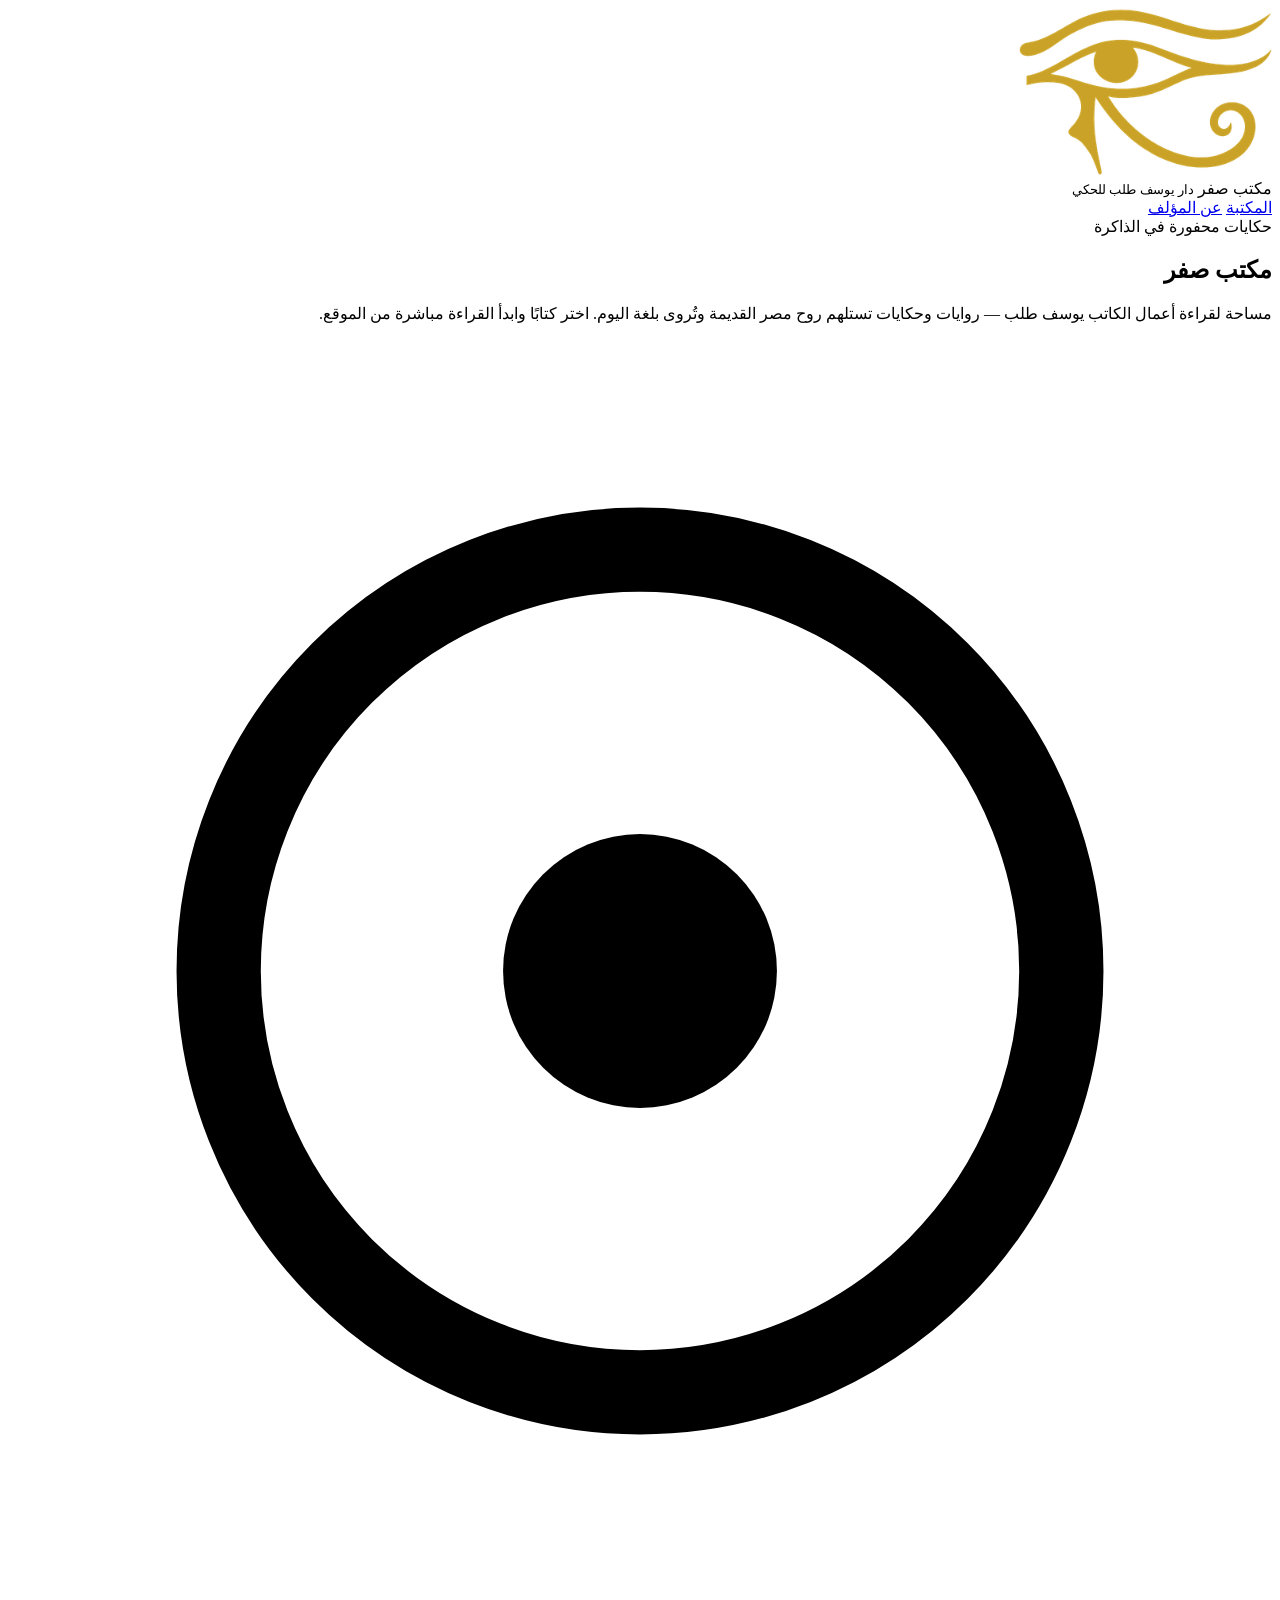
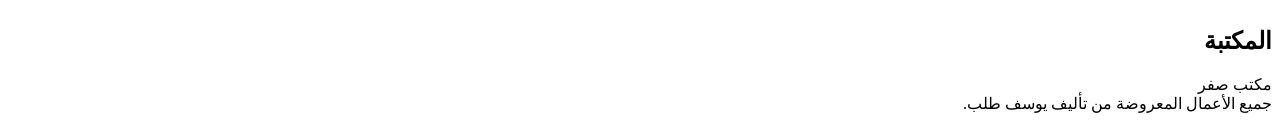
==== index.html @ b55a9af8 "Add files via upload" ====
<!DOCTYPE html>
<html lang="ar" dir="rtl">
<head>
<meta charset="UTF-8">
<meta name="viewport" content="width=device-width, initial-scale=1.0">
<title>مكتب صفر — يوسف طلب</title>
<link rel="stylesheet" href="static/css/style.css">
</head>
<body>

<header class="site-header">
  <div class="brand">
    <img src="logo.png" alt="" width="20%">
    <div>
      مكتب صفر
      <small>دار يوسف طلب للحكي</small>
    </div>
  </div>
  <nav>
    <a href="#library">المكتبة</a>
    <a href="#about">عن المؤلف</a>
  </nav>
</header>

<section class="hero">
  <div class="eyebrow">حكايات محفورة في الذاكرة</div>
  <h1>مكتب صفر</h1>
  <p class="lead">
    مساحة لقراءة أعمال الكاتب يوسف طلب — روايات وحكايات تستلهم روح مصر القديمة
    وتُروى بلغة اليوم. اختر كتابًا وابدأ القراءة مباشرة من الموقع.
  </p>
  <div class="hero-divider">
    <div class="line"></div>
    <svg viewBox="0 0 24 24" fill="none" stroke="currentColor" stroke-width="1.6">
      <circle cx="12" cy="12" r="8"/>
      <circle cx="12" cy="12" r="2.6" fill="currentColor" stroke="none"/>
    </svg>
    <div class="line"></div>
  </div>
</section>

<div class="section-title" id="library">
  <h2>المكتبة</h2>
  <div class="rule"></div>
</div>

<main>
  <div class="book-grid" id="bookGrid"></div>
</main>

<footer class="site-footer" id="about">
  <div class="brand-line">مكتب صفر</div>
  <div>جميع الأعمال المعروضة من تأليف يوسف طلب.</div>
</footer>

<script src="static/js/books-data.js"></script>
<script>
  const grid = document.getElementById('bookGrid');
  BOOKS.forEach(book => {
    const card = document.createElement('a');
    card.className = 'book-card';
    card.href = `book.html?id=${encodeURIComponent(book.id)}`;
    card.innerHTML = `
      <div class="cover-wrap">
        <img src="${book.cover}" alt="غلاف ${book.title}" loading="lazy">
        <span class="read-badge">اقرأ الآن ↞</span>
      </div>
      <h3>${book.title}</h3>
      <div class="subtitle">${book.subtitle}</div>
      <p class="desc">${book.description}</p>
    `;
    grid.appendChild(card);
  });
</script>
</body>
</html>
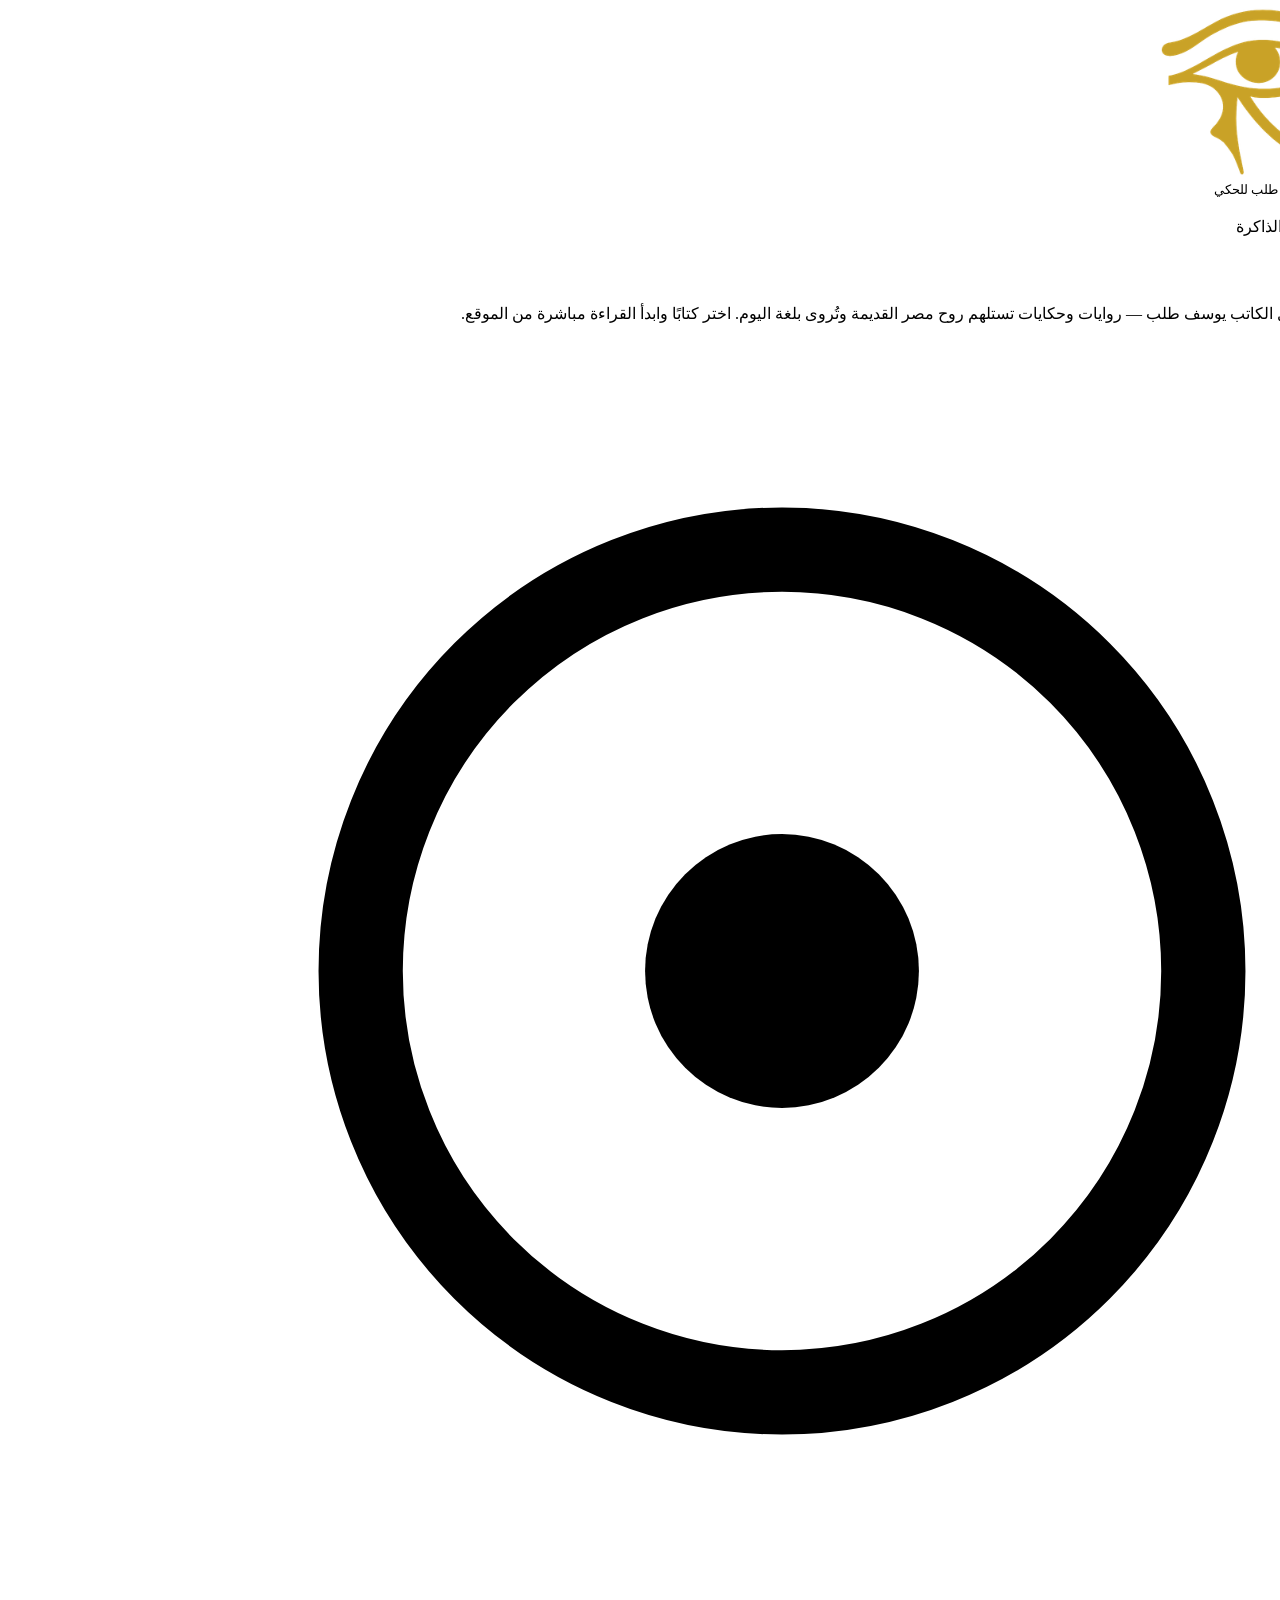
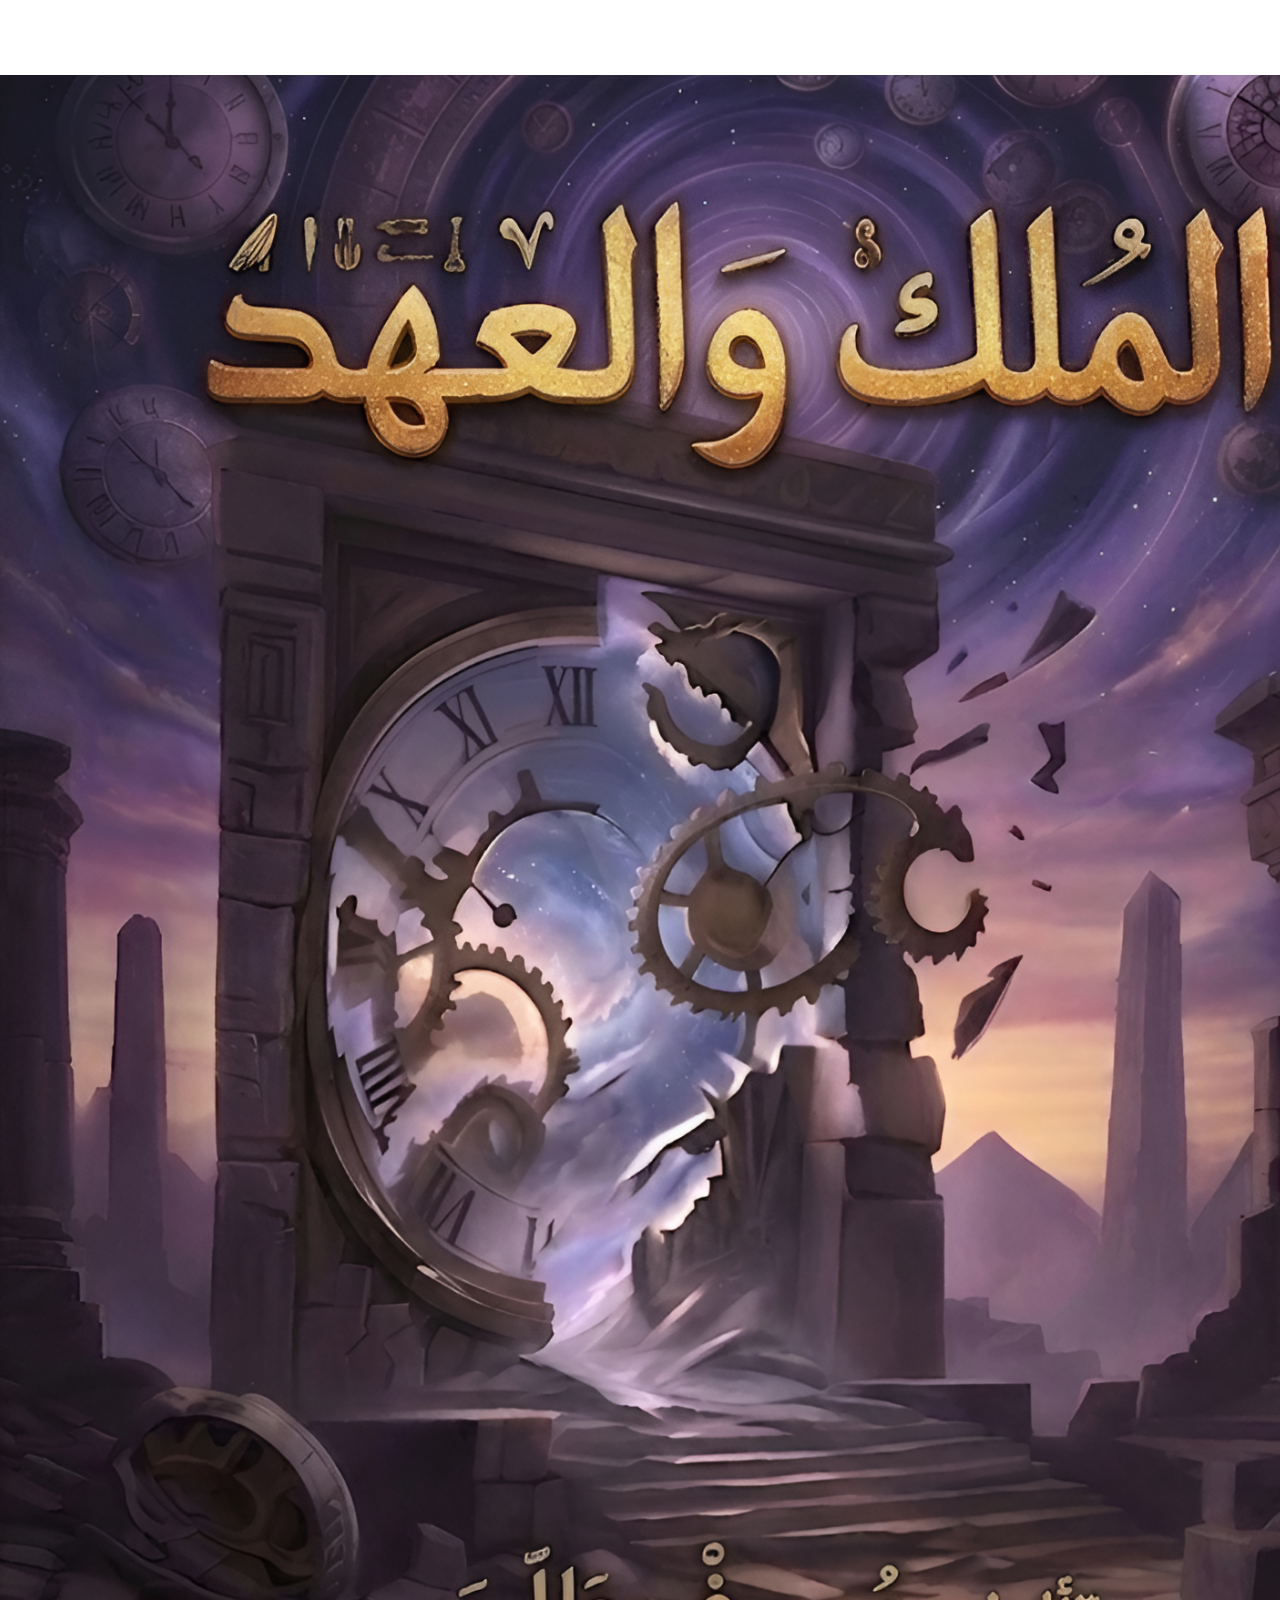
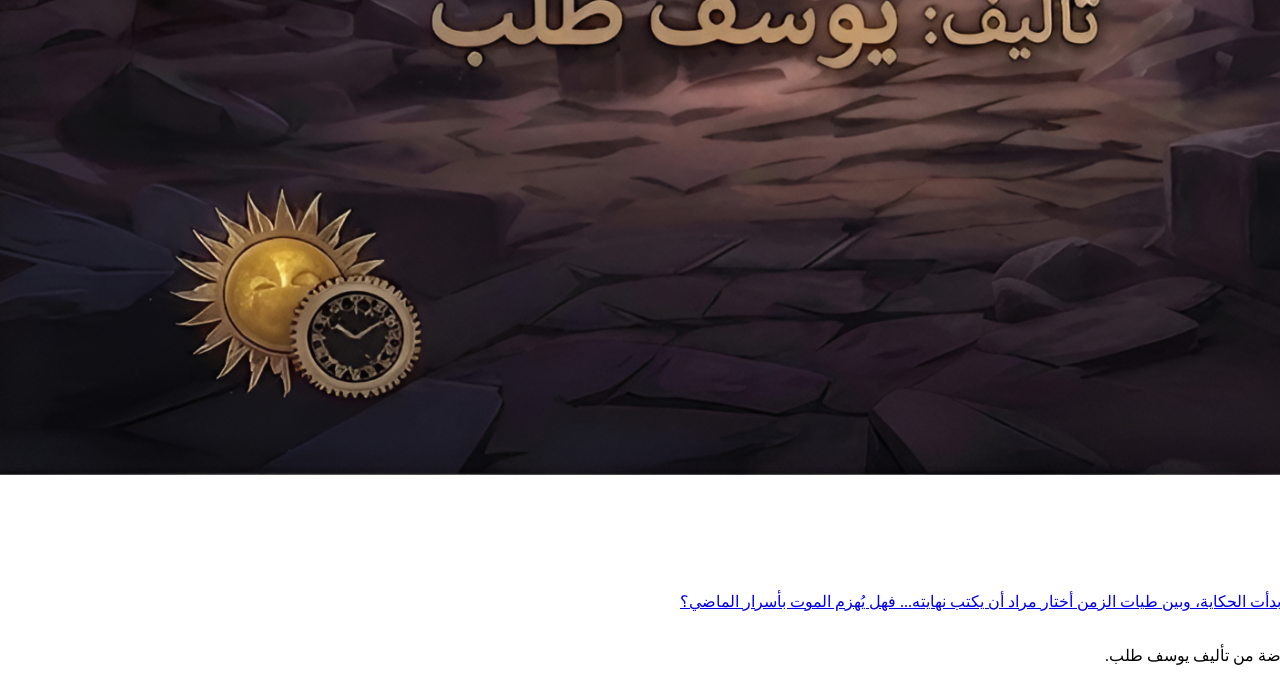
==== commit b244175f: "Update index.html" ====
--- a/index.html
+++ b/index.html
@@ -4,7 +4,7 @@
 <meta charset="UTF-8">
 <meta name="viewport" content="width=device-width, initial-scale=1.0">
 <title>مكتب صفر — يوسف طلب</title>
-<link rel="stylesheet" href="static/css/style.css">
+<link rel="stylesheet" href="style.css">
 </head>
 <body>
 
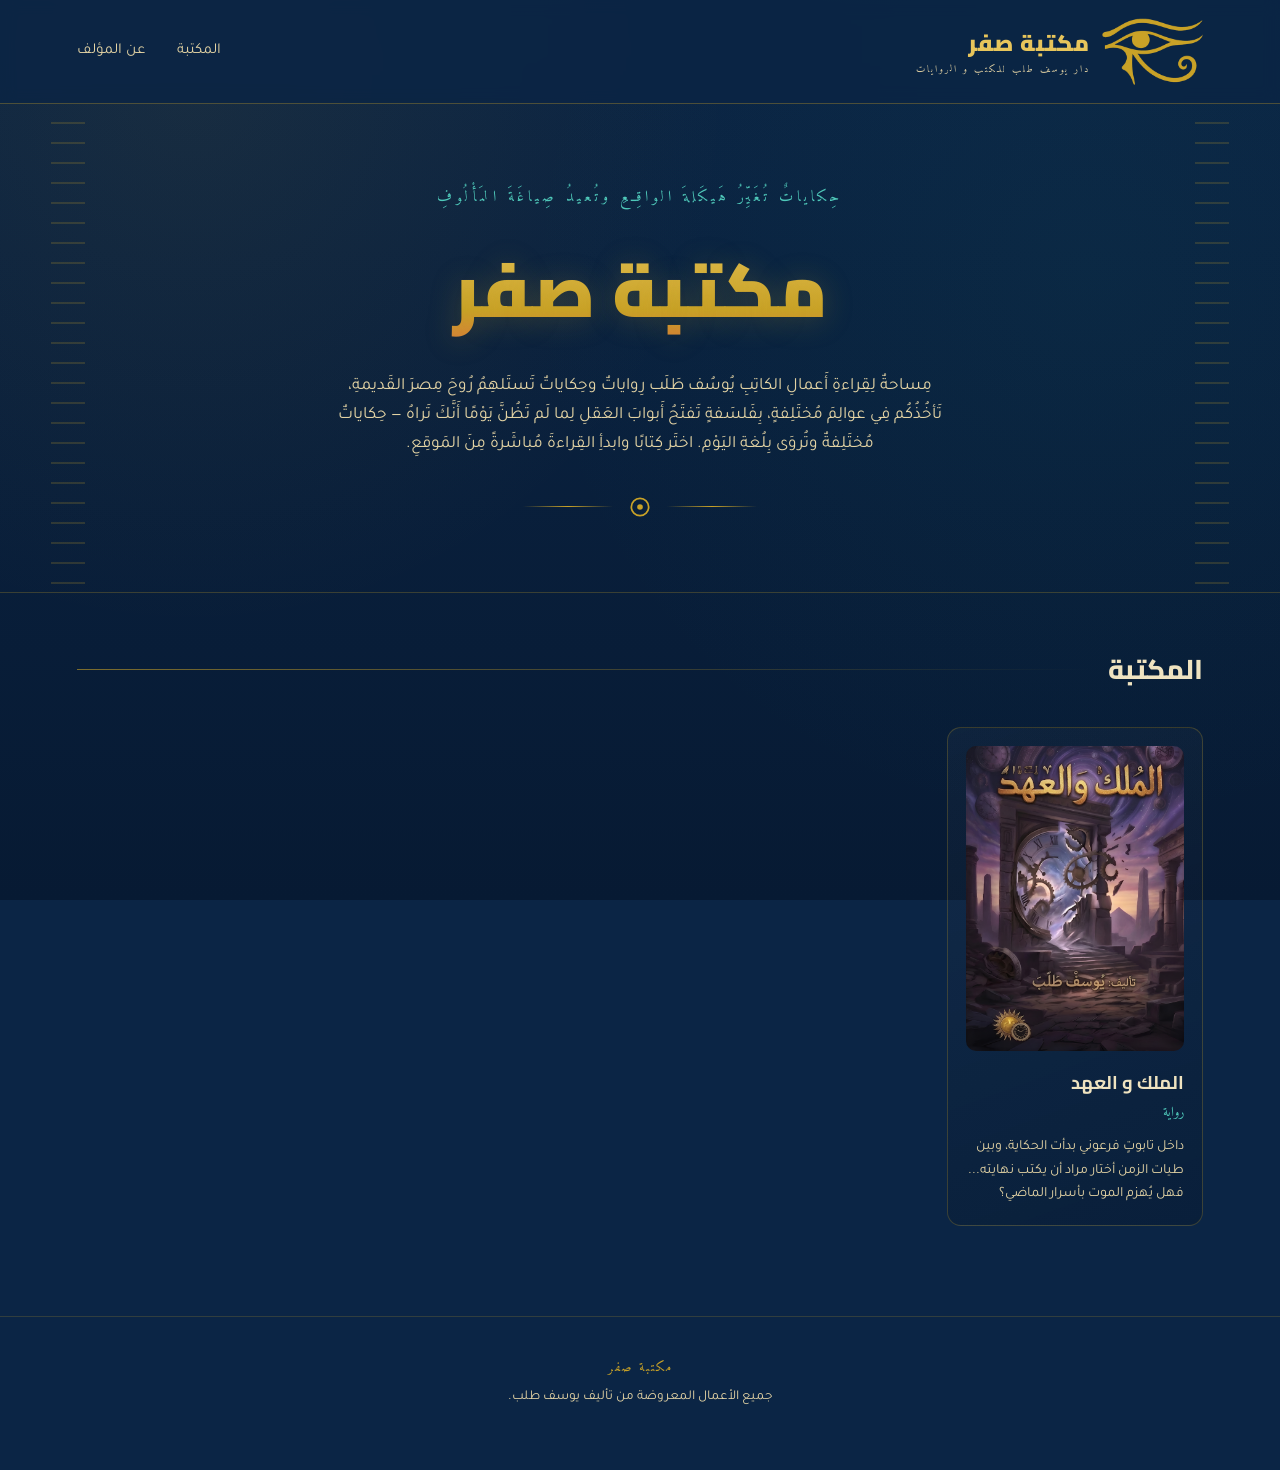
==== commit 2feb4f5c: "Update index.html" ====
--- a/index.html
+++ b/index.html
@@ -3,7 +3,7 @@
 <head>
 <meta charset="UTF-8">
 <meta name="viewport" content="width=device-width, initial-scale=1.0">
-<title>مكتب صفر — يوسف طلب</title>
+<title>مكتبة صفر — يوسف طلب</title>
 <link rel="stylesheet" href="style.css">
 </head>
 <body>
@@ -12,8 +12,8 @@
   <div class="brand">
     <img src="logo.png" alt="" width="20%">
     <div>
-      مكتب صفر
-      <small>دار يوسف طلب للحكي</small>
+      مكتبة صفر
+      <small>دار يوسف طلب للكتب و الروايات</small>
     </div>
   </div>
   <nav>
@@ -23,11 +23,10 @@
 </header>
 
 <section class="hero">
-  <div class="eyebrow">حكايات محفورة في الذاكرة</div>
-  <h1>مكتب صفر</h1>
+  <div class="eyebrow">حِكاياتٌ تُغَيِّرُ هَيكَلةَ الواقِعِ وتُعيدُ صِياغَةَ المَأْلُوفِ</div>
+  <h1>مكتبة صفر</h1>
   <p class="lead">
-    مساحة لقراءة أعمال الكاتب يوسف طلب — روايات وحكايات تستلهم روح مصر القديمة
-    وتُروى بلغة اليوم. اختر كتابًا وابدأ القراءة مباشرة من الموقع.
+مِساحةٌ لِقِراءةِ أَعمالِ الكاتِبِ يُوسُف طَلَب رِواياتٌ وحِكاياتٌ تَستَلهِمُ رُوحَ مِصرَ القَديمةِ، تَأخُذُكُم فِي عوالِمَ مُختَلِفةٍ، بِفَلسَفةٍ تَفتَحُ أَبوابَ العَقلِ لِما لَم تَظُنَّ يَوْمًا أَنَّكَ تَراهُ — حِكاياتٌ مُختَلِفةٌ وتُروَى بِلُغةِ اليَوْمِ. اختَر كِتابًا وابدأِ القِراءةَ مُباشَرةً مِنَ المَوقِعِ.
   </p>
   <div class="hero-divider">
     <div class="line"></div>
@@ -49,7 +48,7 @@
 </main>
 
 <footer class="site-footer" id="about">
-  <div class="brand-line">مكتب صفر</div>
+  <div class="brand-line">مكتبة صفر</div>
   <div>جميع الأعمال المعروضة من تأليف يوسف طلب.</div>
 </footer>
 
--- a/style.css
+++ b/style.css
@@ -0,0 +1,390 @@
+@import url('https://fonts.googleapis.com/css2?family=Cairo:wght@400;600;800;900&family=Tajawal:wght@300;400;500;700&family=Amiri:wght@400;700&display=swap');
+
+:root{
+  --lapis: #0B2545;
+  --lapis-deep: #071a33;
+  --ink: #0E1116;
+  --papyrus: #EFE3C0;
+  --papyrus-dim: #E3D3A4;
+  --gold: #C9A227;
+  --gold-light: #E7C55B;
+  --turquoise: #1B998B;
+  --turquoise-light: #4FC9BA;
+  --terracotta: #A9431E;
+  --terracotta-light: #D9713F;
+
+  --font-display: 'Cairo', 'Tajawal', sans-serif;
+  --font-body: 'Tajawal', 'Cairo', sans-serif;
+  --font-caption: 'Amiri', 'Cairo', serif;
+}
+
+*{ box-sizing: border-box; }
+
+html{ scroll-behavior: smooth; }
+
+body{
+  margin:0;
+  font-family: var(--font-body);
+  background: var(--lapis);
+  color: var(--papyrus);
+  direction: rtl;
+  line-height: 1.7;
+}
+
+a{ color: inherit; text-decoration:none; }
+
+::selection{ background: var(--gold); color: var(--ink); }
+
+/* ---------- Background texture ---------- */
+body{
+  background-image:
+    radial-gradient(circle at 15% 10%, rgba(201,162,39,0.07), transparent 40%),
+    radial-gradient(circle at 85% 30%, rgba(27,153,139,0.06), transparent 45%),
+    linear-gradient(180deg, var(--lapis) 0%, var(--lapis-deep) 100%);
+  background-attachment: fixed;
+}
+
+/* ---------- Header ---------- */
+.site-header{
+  position: sticky;
+  top:0;
+  z-index: 50;
+  padding: 18px 6vw;
+  display:flex;
+  align-items:center;
+  justify-content:space-between;
+  background: rgba(11,37,69,0.85);
+  backdrop-filter: blur(8px);
+  border-bottom: 1px solid rgba(201,162,39,0.35);
+}
+
+.brand{
+  display:flex;
+  align-items:center;
+  gap:12px;
+  font-family: var(--font-display);
+  font-weight:900;
+  font-size: 1.4rem;
+  color: var(--gold-light);
+  letter-spacing: 1px;
+}
+
+.brand .ankh{
+  width: 30px; height: 30px;
+  color: var(--gold);
+}
+
+.brand small{
+  display:block;
+  font-family: var(--font-caption);
+  font-weight:400;
+  font-size: 0.62rem;
+  color: var(--papyrus-dim);
+  letter-spacing: 2px;
+}
+
+.site-header nav a{
+  font-size: 0.95rem;
+  color: var(--papyrus-dim);
+  margin-inline-start: 28px;
+  transition: color .2s;
+  border-bottom: 1px solid transparent;
+  padding-bottom: 2px;
+}
+.site-header nav a:hover{ color: var(--gold-light); border-color: var(--gold); }
+
+/* ---------- Hero ---------- */
+.hero{
+  position: relative;
+  padding: 9vh 6vw 8vh;
+  text-align:center;
+  overflow:hidden;
+  border-bottom: 1px solid rgba(201,162,39,0.25);
+}
+
+.hero::before, .hero::after{
+  content:"";
+  position:absolute;
+  top:0; bottom:0;
+  width: 34px;
+  background:
+    repeating-linear-gradient(180deg,
+      transparent 0 18px,
+      rgba(201,162,39,0.35) 18px 20px);
+  opacity:.55;
+}
+.hero::before{ right: 4vw; }
+.hero::after{ left: 4vw; }
+
+.hero .eyebrow{
+  font-family: var(--font-caption);
+  color: var(--turquoise-light);
+  letter-spacing: 4px;
+  font-size: 0.95rem;
+  margin-bottom: 18px;
+}
+
+.hero h1{
+  font-family: var(--font-display);
+  font-weight: 900;
+  font-size: clamp(2.4rem, 6vw, 4.6rem);
+  margin: 0 0 18px;
+  background: linear-gradient(180deg, var(--gold-light), var(--gold) 65%, var(--terracotta-light));
+  -webkit-background-clip: text;
+  background-clip: text;
+  color: transparent;
+  text-shadow: 0 2px 30px rgba(201,162,39,0.25);
+}
+
+.hero p.lead{
+  max-width: 620px;
+  margin: 0 auto 34px;
+  color: var(--papyrus-dim);
+  font-size: 1.08rem;
+}
+
+.hero-divider{
+  display:flex;
+  align-items:center;
+  justify-content:center;
+  gap:14px;
+  margin: 0 auto;
+}
+.hero-divider .line{
+  width: 90px; height:1px;
+  background: linear-gradient(90deg, transparent, var(--gold), transparent);
+}
+.hero-divider svg{ width:26px; height:26px; color: var(--gold); }
+
+/* ---------- Section titles ---------- */
+.section-title{
+  display:flex;
+  align-items:center;
+  gap:16px;
+  margin: 0 6vw 34px;
+  padding-top: 6vh;
+}
+.section-title h2{
+  font-family: var(--font-display);
+  font-weight: 800;
+  font-size: 1.7rem;
+  color: var(--papyrus);
+  margin:0;
+  white-space: nowrap;
+}
+.section-title .rule{
+  flex:1;
+  height:1px;
+  background: linear-gradient(90deg, rgba(201,162,39,0.6), transparent);
+}
+
+/* ---------- Book grid ---------- */
+.book-grid{
+  display:grid;
+  grid-template-columns: repeat(auto-fill, minmax(230px, 1fr));
+  gap: 34px;
+  padding: 0 6vw 10vh;
+}
+
+.book-card{
+  display:block;
+  background: linear-gradient(160deg, rgba(255,255,255,0.03), rgba(0,0,0,0.15));
+  border: 1px solid rgba(201,162,39,0.25);
+  border-radius: 14px;
+  padding: 18px;
+  transition: transform .35s ease, border-color .35s ease, box-shadow .35s ease;
+  position:relative;
+}
+
+.book-card:hover{
+  transform: translateY(-8px);
+  border-color: var(--gold);
+  box-shadow: 0 20px 45px rgba(0,0,0,0.4), 0 0 0 1px rgba(201,162,39,0.2);
+}
+
+.book-card .cover-wrap{
+  position:relative;
+  border-radius: 10px;
+  overflow:hidden;
+  margin-bottom: 16px;
+  aspect-ratio: 5 / 7;
+  background: var(--ink);
+}
+.book-card .cover-wrap img{
+  width:100%; height:100%;
+  object-fit: cover;
+  display:block;
+  transition: transform .5s ease;
+}
+.book-card:hover .cover-wrap img{ transform: scale(1.04); }
+
+.book-card .read-badge{
+  position:absolute;
+  inset-inline-end: 10px;
+  bottom: 10px;
+  background: rgba(11,37,69,0.85);
+  border: 1px solid var(--gold);
+  color: var(--gold-light);
+  font-size: 0.75rem;
+  padding: 5px 12px;
+  border-radius: 999px;
+  opacity:0;
+  transform: translateY(6px);
+  transition: all .3s ease;
+}
+.book-card:hover .read-badge{ opacity:1; transform: translateY(0); }
+
+.book-card h3{
+  font-family: var(--font-display);
+  font-weight: 700;
+  font-size: 1.15rem;
+  margin: 0 0 4px;
+  color: var(--papyrus);
+}
+.book-card .subtitle{
+  font-family: var(--font-caption);
+  color: var(--turquoise-light);
+  font-size: 0.85rem;
+  margin-bottom: 10px;
+}
+.book-card p.desc{
+  font-size: 0.88rem;
+  color: var(--papyrus-dim);
+  margin:0;
+}
+
+/* ---------- Footer ---------- */
+.site-footer{
+  text-align:center;
+  padding: 40px 6vw 60px;
+  color: var(--papyrus-dim);
+  font-size: 0.85rem;
+  border-top: 1px solid rgba(201,162,39,0.2);
+}
+.site-footer .brand-line{
+  font-family: var(--font-caption);
+  color: var(--gold);
+  margin-bottom: 6px;
+  letter-spacing: 2px;
+}
+
+/* ================= Book reader page ================= */
+.reader-header{
+  padding: 26px 6vw 16px;
+  border-bottom: 1px solid rgba(201,162,39,0.25);
+}
+.back-link{
+  display:inline-flex;
+  align-items:center;
+  gap:8px;
+  color: var(--turquoise-light);
+  font-size: 0.9rem;
+  margin-bottom: 22px;
+}
+.back-link:hover{ color: var(--gold-light); }
+.back-link svg{ width:18px; height:18px; }
+
+.reader-meta{
+  display:flex;
+  flex-wrap: wrap;
+  gap: 34px;
+  align-items:flex-start;
+}
+.reader-meta .cover-mini{
+  width: 130px;
+  border-radius: 8px;
+  overflow:hidden;
+  border: 1px solid rgba(201,162,39,0.4);
+  flex-shrink:0;
+}
+.reader-meta .cover-mini img{ width:100%; display:block; }
+
+.reader-meta .info h1{
+  font-family: var(--font-display);
+  font-weight: 900;
+  font-size: 2rem;
+  margin: 0 0 6px;
+  color: var(--gold-light);
+}
+.reader-meta .info .subtitle{
+  font-family: var(--font-caption);
+  color: var(--turquoise-light);
+  margin-bottom: 12px;
+  font-size: 1rem;
+}
+.reader-meta .info p.desc{
+  max-width: 560px;
+  color: var(--papyrus-dim);
+  margin-bottom: 18px;
+}
+
+.reader-actions{
+  display:flex;
+  gap: 14px;
+  flex-wrap: wrap;
+}
+.btn{
+  font-family: var(--font-body);
+  font-weight:600;
+  font-size: 0.92rem;
+  padding: 10px 22px;
+  border-radius: 999px;
+  border: 1px solid var(--gold);
+  cursor:pointer;
+  transition: all .25s ease;
+  display:inline-flex;
+  align-items:center;
+  gap:8px;
+}
+.btn-primary{
+  background: linear-gradient(180deg, var(--gold-light), var(--gold));
+  color: var(--ink);
+}
+.btn-primary:hover{ filter: brightness(1.08); transform: translateY(-2px); }
+.btn-ghost{
+  background: transparent;
+  color: var(--gold-light);
+}
+.btn-ghost:hover{ background: rgba(201,162,39,0.12); }
+
+.pdf-frame-wrap{
+  margin: 30px 6vw 70px;
+  border: 1px solid rgba(201,162,39,0.35);
+  border-radius: 14px;
+  overflow:hidden;
+  box-shadow: 0 30px 60px rgba(0,0,0,0.45);
+  background: var(--ink);
+}
+.pdf-frame-wrap .frame-bar{
+  display:flex;
+  align-items:center;
+  gap:10px;
+  padding: 10px 18px;
+  background: rgba(11,37,69,0.9);
+  border-bottom: 1px solid rgba(201,162,39,0.3);
+  font-size: 0.8rem;
+  color: var(--papyrus-dim);
+}
+.pdf-frame-wrap .frame-bar span.dot{
+  width:9px; height:9px; border-radius:50%;
+  background: var(--terracotta);
+  display:inline-block;
+}
+.pdf-frame-wrap iframe{
+  width:100%;
+  height: 82vh;
+  border:0;
+  display:block;
+  background: #333;
+}
+
+.not-found{
+  padding: 14vh 6vw;
+  text-align:center;
+}
+.not-found h1{ font-family: var(--font-display); color: var(--gold-light); }
+
+@media (max-width: 640px){
+  .site-header nav{ display:none; }
+  .pdf-frame-wrap iframe{ height: 70vh; }
+}
